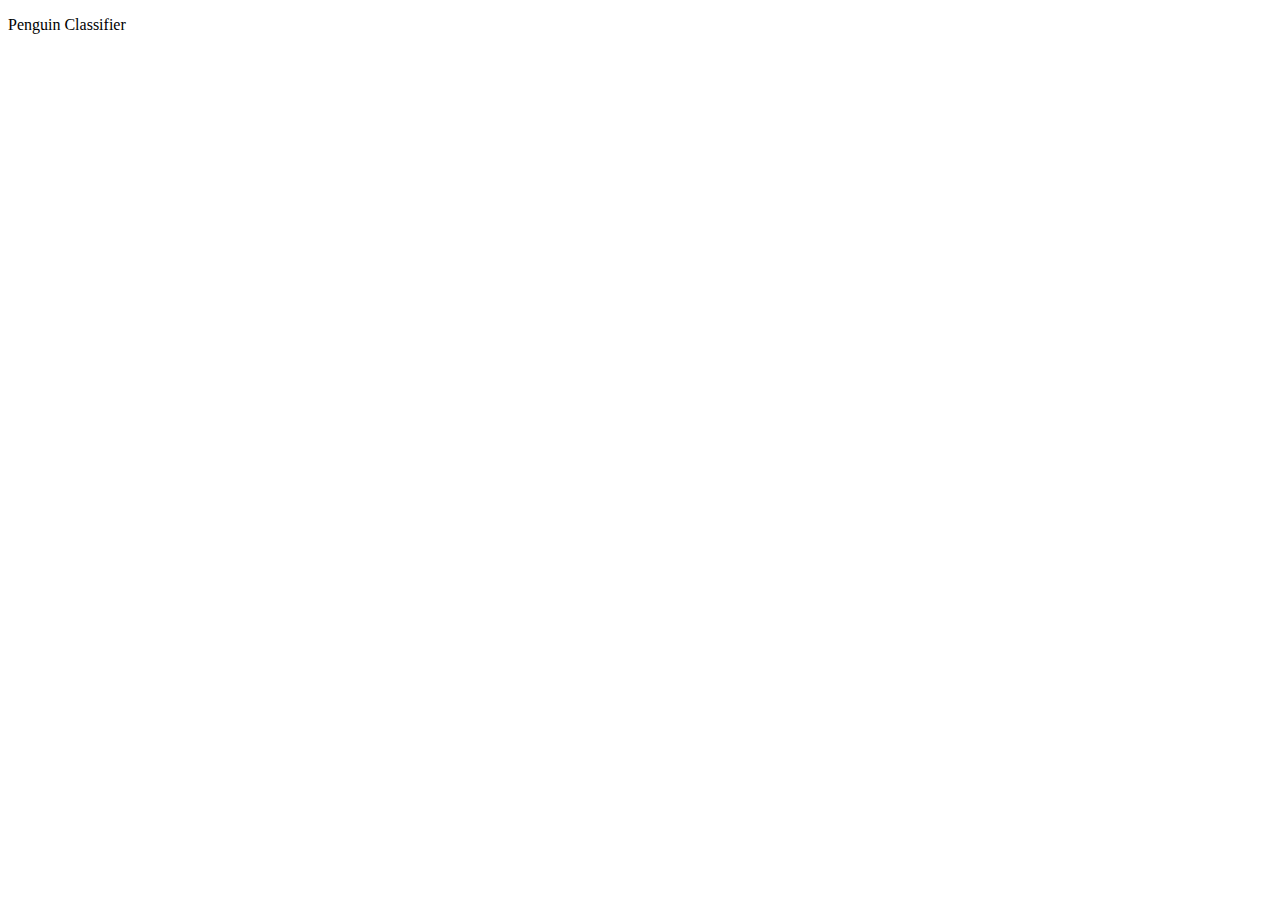
==== Pages/index.html @ 46d03ef9 "Created a css file for the index page, added a custom font from Google Fonts" ====
<!DOCTYPE html>
<html lang="en">
<head>
    <meta charset="UTF-8">
    <meta name="viewport" content="width=device-width, initial-scale=1.0">
    <title>Pengiun Classifier</title>
    <link rel="stylesheet" href="/Styles/index.css">
    <link rel="preconnect" href="https://fonts.googleapis.com">
    <link rel="preconnect" href="https://fonts.gstatic.com" crossorigin>
    <link href="https://fonts.googleapis.com/css2?family=Kanit:ital,wght@0,100;0,400;0,500;0,800;1,100&display=swap" rel="stylesheet">
</head>
<body>
    <div id="main">
        <div id="header">
            <p>
                Penguin Classifier
            </p>
        </div>
    </div>
</body>
</html>
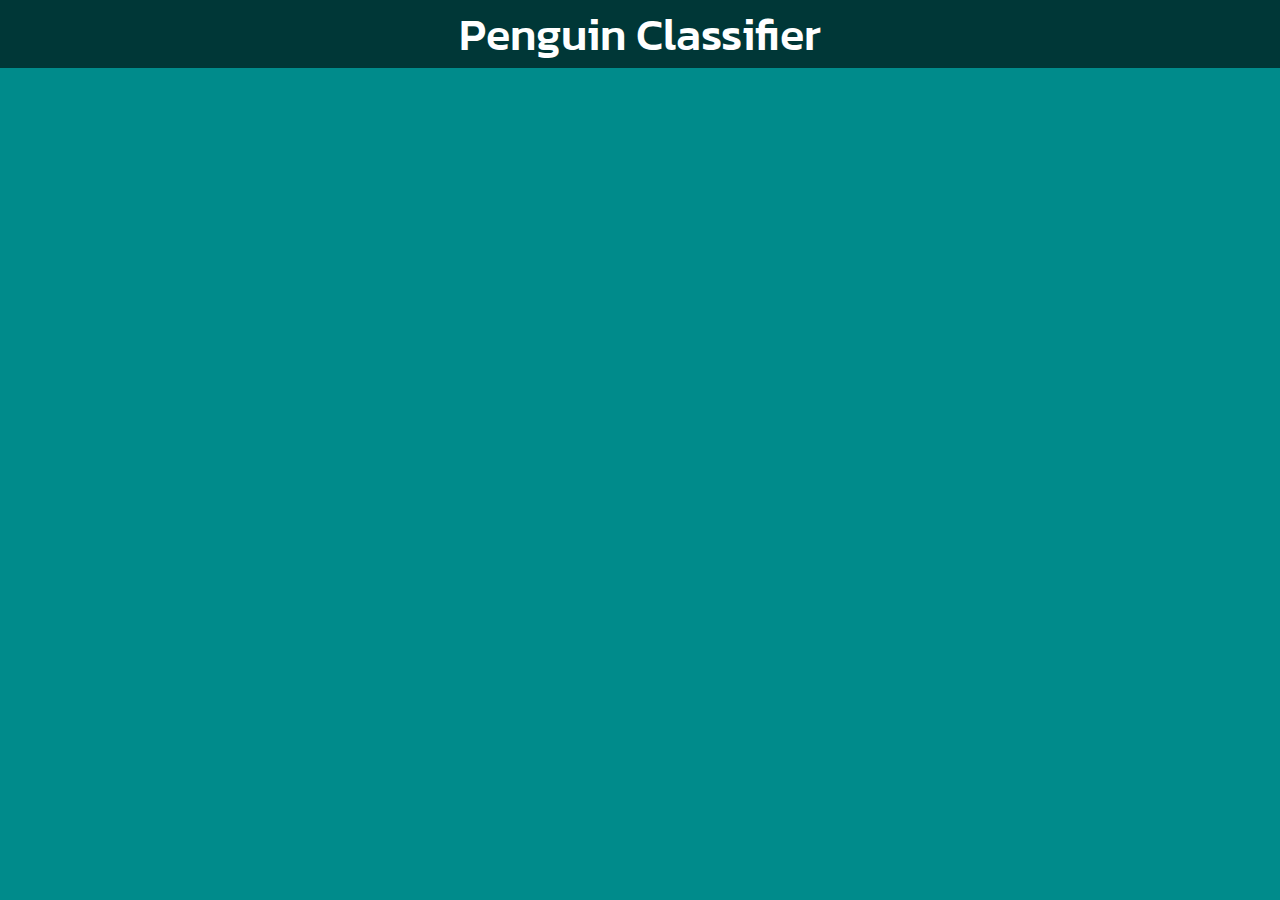
==== commit c14476bf: "Added backround image, set a title and a header design" ====
--- a/Pages/index.html
+++ b/Pages/index.html
@@ -12,9 +12,12 @@
 <body>
     <div id="main">
         <div id="header">
-            <p>
+            <div id="logo">
+                
+            </div>
+            <h1 id="mainTitle">
                 Penguin Classifier
-            </p>
+            </h1>
         </div>
     </div>
 </body>
--- a/Styles/index.css
+++ b/Styles/index.css
@@ -0,0 +1,35 @@
+*{
+    margin: 0;
+    padding: 0;
+}
+
+body{
+    background-image: url('/Images/background.jpeg');
+    background-size: cover;
+    background-position: center bottom;
+    background-color: darkcyan; /*fallback in case that the picture cant load*/
+}
+
+#main{
+    height: 100vh;
+    display: flex;
+    flex-direction: column;
+    justify-content: space-between;
+    align-items: center;
+}
+
+#header{
+    display: flex;
+    flex-direction: row;
+    justify-content: center;
+    width: 100%;
+    background-color: rgb(0, 0, 0, 0.6);
+}
+
+#mainTitle{
+    background-color: transparent;
+    color: white;
+    font-family: 'Kanit', sans-serif;
+    font-size: 5vh;
+    font-weight: 500;
+}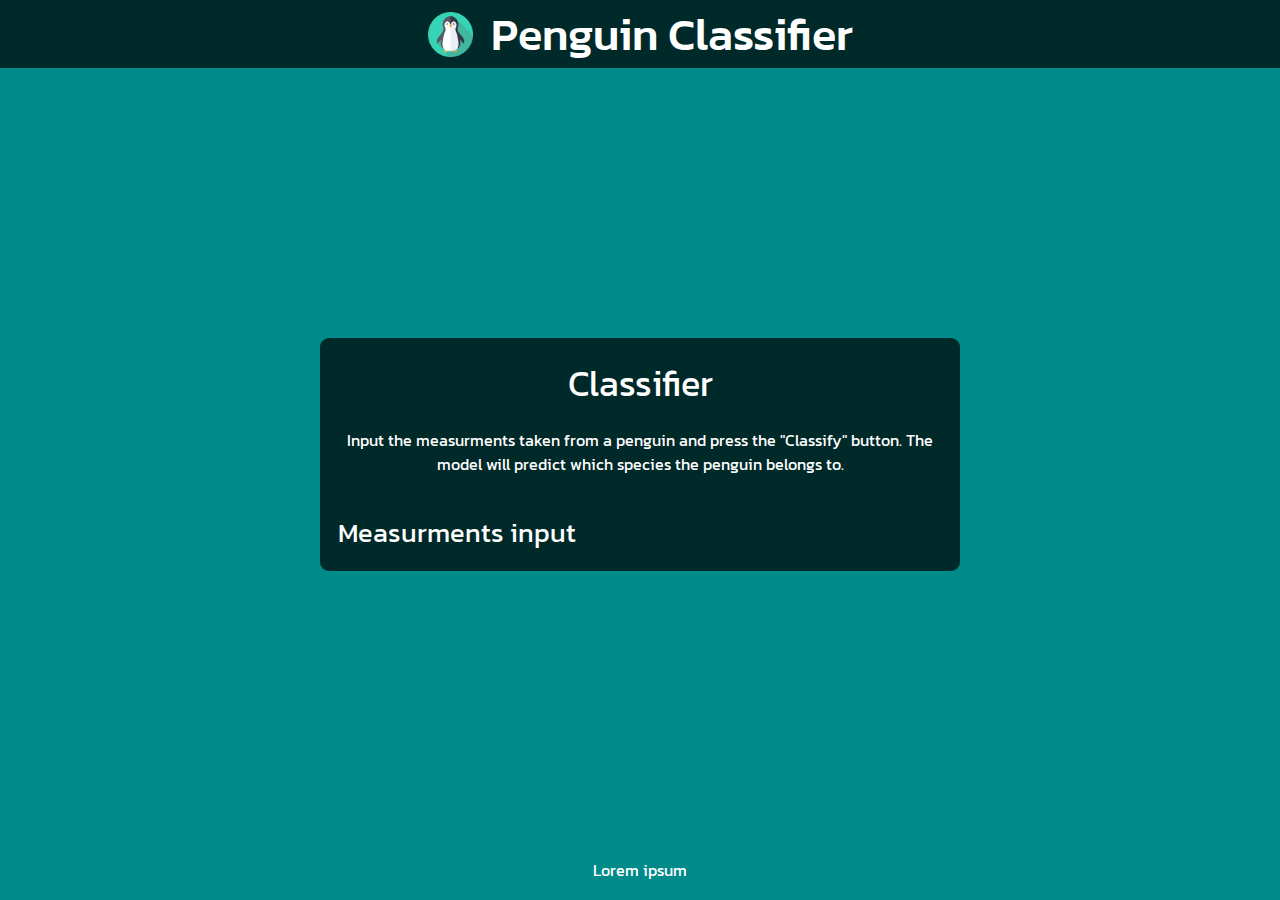
==== commit db2714da: "Started implementing input section of the page" ====
--- a/Pages/index.html
+++ b/Pages/index.html
@@ -12,13 +12,26 @@
 <body>
     <div id="main">
         <div id="header">
-            <div id="logo">
-                
-            </div>
+            <img id="logo" src="/Images/penguin_icon.png" alt="icon">
             <h1 id="mainTitle">
                 Penguin Classifier
             </h1>
         </div>
+        <div id="main_content">
+            <div id="content_text">
+                <p id="content_title">Classifier</p>
+                <p id="content_description">Input the measurments taken from a penguin and press the "Classify" button. The model will predict which species the penguin belongs to.</p>
+            </div>
+            <div id="measurments">
+                <p id="measurment_title">Measurments input</p>
+                <div id="inputs">
+                    
+                </div>
+            </div>
+        </div>
+        <div id="footer">
+            <p>Lorem ipsum</p>
+        </div>
     </div>
 </body>
 </html>--- a/Styles/index.css
+++ b/Styles/index.css
@@ -8,6 +8,13 @@
     background-size: cover;
     background-position: center bottom;
     background-color: darkcyan; /*fallback in case that the picture cant load*/
+}
+
+p{
+    color: white;
+    font-family: 'Kanit', sans-serif;
+    text-align: center;
+    margin: 2vh 2vh;
 }
 
 #main{
@@ -22,14 +29,43 @@
     display: flex;
     flex-direction: row;
     justify-content: center;
+    align-items: center;
     width: 100%;
-    background-color: rgb(0, 0, 0, 0.6);
+    background-color: rgb(0, 0, 0, 0.7);
 }
 
 #mainTitle{
-    background-color: transparent;
     color: white;
     font-family: 'Kanit', sans-serif;
     font-size: 5vh;
     font-weight: 500;
+}
+
+#logo{
+    height: 5vh;
+    margin-right: 2vh;
+}
+
+#main_content{
+    border-radius: 1vh;
+    display: flex;
+    flex-direction: column;
+    width: 50%;
+    background-color: rgb(0,0,0,0.7);
+}
+
+#content_title{
+    color: white;
+    font-family: 'Kanit', sans-serif;
+    font-size: 4vh;
+}
+
+#measurment_title{
+    font-size: 3vh;
+}
+
+#measurments{
+    display: flex;
+    flex-direction: column;
+    align-items: start;
 }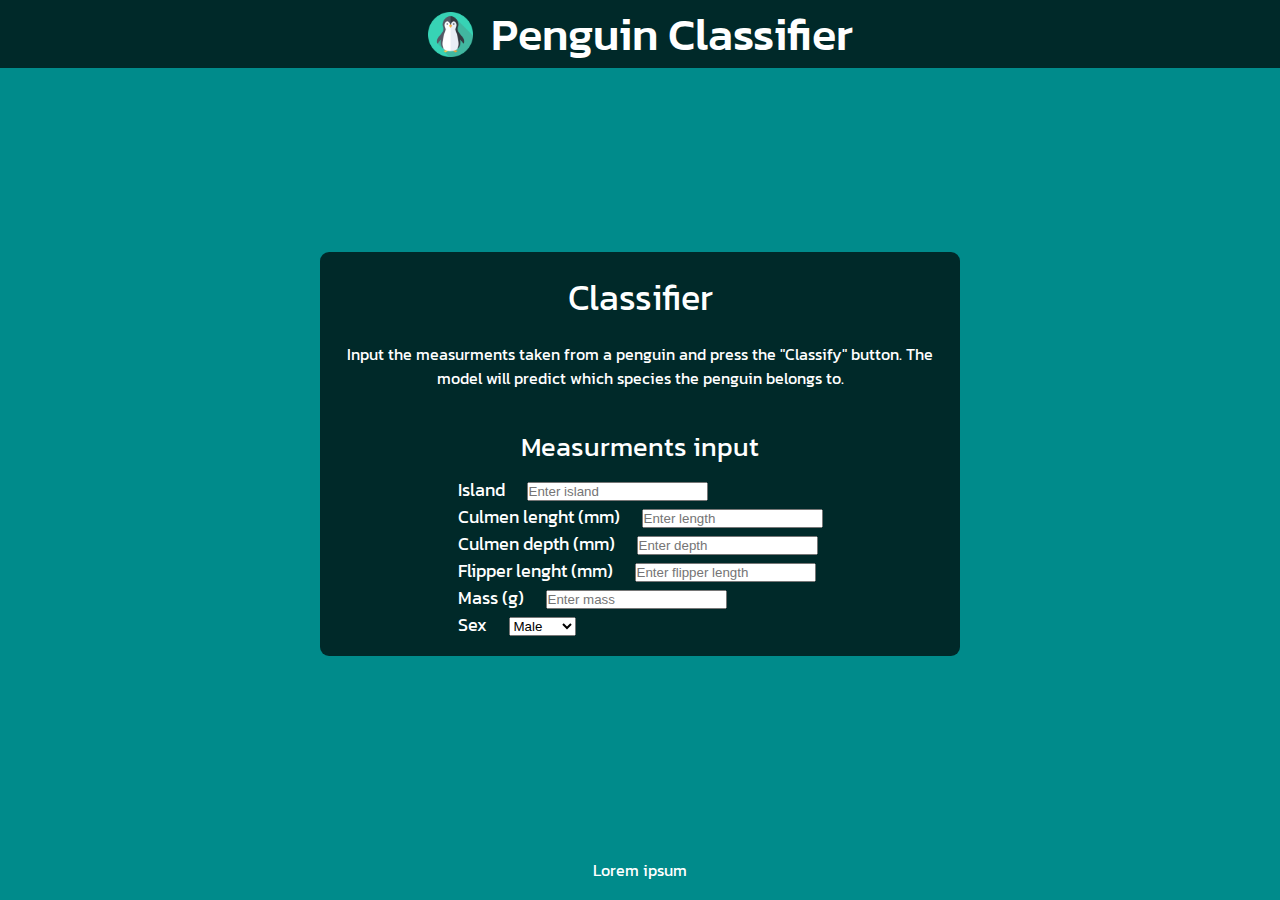
==== commit bc8df773: "Added input fields and submit button" ====
--- a/Pages/index.html
+++ b/Pages/index.html
@@ -25,7 +25,36 @@
             <div id="measurments">
                 <p id="measurment_title">Measurments input</p>
                 <div id="inputs">
-                    
+                    <form action="">
+                        <div>
+                            <label for="island">Island</label>
+                            <input type="text" id="island" placeholder="Enter island">
+                        </div>
+                        <div>
+                            <label for="culmen_l">Culmen lenght (mm)</label>
+                            <input type="text" id="culmen_l" placeholder="Enter length">
+                        </div>
+                        <div>
+                            <label for="culmen_d">Culmen depth (mm)</label>
+                            <input type="text" id="culmen_d" placeholder="Enter depth">
+                        </div>
+                        <div>
+                            <label for="flipper">Flipper lenght (mm)</label>
+                            <input type="text" id="flipper" placeholder="Enter flipper length">
+                        </div>
+                        <div>
+                            <label for="mass">Mass (g)</label>
+                            <input type="text" id="mass" placeholder="Enter mass">
+                        </div>
+                        <div>
+                            <label for="sex">Sex</label>
+                            <select name="sex" id="sex">
+                                <option value="MALE">Male</option>
+                                <option value="FEMALE">Female</option>
+                                <option value="NA">NA</option>
+                            </select>
+                        </div>
+                    </form>
                 </div>
             </div>
         </div>
--- a/Styles/index.css
+++ b/Styles/index.css
@@ -61,11 +61,32 @@
 }
 
 #measurment_title{
+    margin-bottom: 1vh;
     font-size: 3vh;
 }
 
 #measurments{
     display: flex;
     flex-direction: column;
+    align-items: center;
+}
+
+#inputs{
+    margin-top: 0vh;
+    margin-bottom: 2vh;
+    display: flex;
+    flex-direction: column;
     align-items: start;
+}
+
+#p1{
+    margin-top: 1vh;
+    margin-bottom: 0vh;
+}
+
+label{
+    font-family: 'Kanit', sans-serif;
+    color: white;
+    margin-right: 2vh;
+    font-size: 2vh;
 }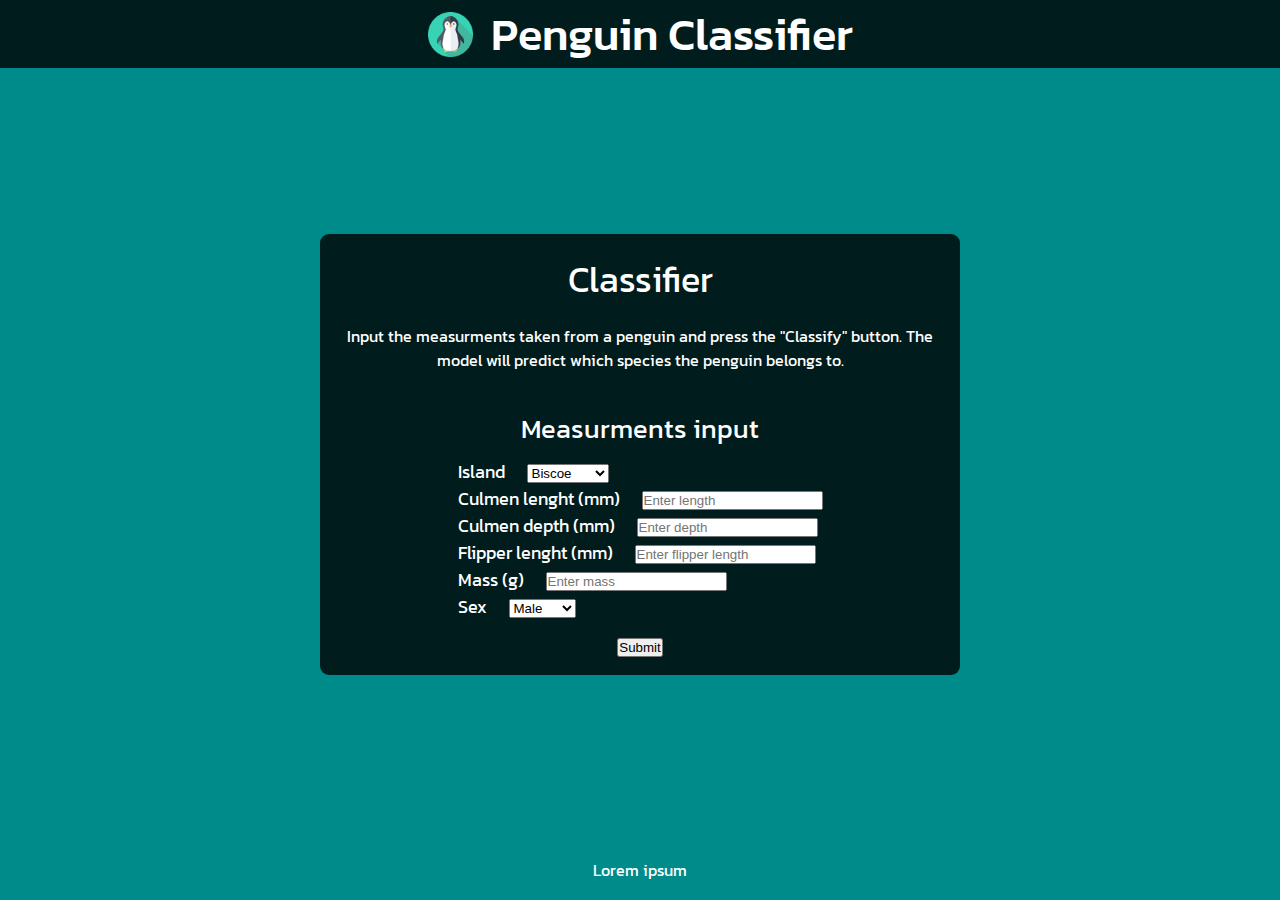
==== commit bb541744: "Started implementing communication with the azure endpoint" ====
--- a/Pages/index.html
+++ b/Pages/index.html
@@ -24,38 +24,94 @@
             </div>
             <div id="measurments">
                 <p id="measurment_title">Measurments input</p>
-                <div id="inputs">
-                    <form action="">
-                        <div>
-                            <label for="island">Island</label>
-                            <input type="text" id="island" placeholder="Enter island">
+                    <form id="myForm">
+                        <div id="options">
+                            <div>
+                                <label for="island">Island</label>
+                                <select name="island" id="island">
+                                    <option value="Biscoe">Biscoe</option>
+                                    <option value="Dream">Dream</option>
+                                    <option value="Torgersen">Torgersen</option>
+                                </select>
+                            </div>
+                            <div>
+                                <label for="culmen_l">Culmen lenght (mm)</label>
+                                <input type="text" id="culmen_l" placeholder="Enter length">
+                            </div>
+                            <div>
+                                <label for="culmen_d">Culmen depth (mm)</label>
+                                <input type="text" id="culmen_d" placeholder="Enter depth">
+                            </div>
+                            <div>
+                                <label for="flipper">Flipper lenght (mm)</label>
+                                <input type="text" id="flipper" placeholder="Enter flipper length">
+                            </div>
+                            <div>
+                                <label for="mass">Mass (g)</label>
+                                <input type="text" id="mass" placeholder="Enter mass">
+                            </div>
+                            <div>
+                                <label for="sex">Sex</label>
+                                <select name="sex" id="sex">
+                                    <option value="MALE">Male</option>
+                                    <option value="FEMALE">Female</option>
+                                    <option value="NA">NA</option>
+                                </select>
+                            </div>
                         </div>
-                        <div>
-                            <label for="culmen_l">Culmen lenght (mm)</label>
-                            <input type="text" id="culmen_l" placeholder="Enter length">
-                        </div>
-                        <div>
-                            <label for="culmen_d">Culmen depth (mm)</label>
-                            <input type="text" id="culmen_d" placeholder="Enter depth">
-                        </div>
-                        <div>
-                            <label for="flipper">Flipper lenght (mm)</label>
-                            <input type="text" id="flipper" placeholder="Enter flipper length">
-                        </div>
-                        <div>
-                            <label for="mass">Mass (g)</label>
-                            <input type="text" id="mass" placeholder="Enter mass">
-                        </div>
-                        <div>
-                            <label for="sex">Sex</label>
-                            <select name="sex" id="sex">
-                                <option value="MALE">Male</option>
-                                <option value="FEMALE">Female</option>
-                                <option value="NA">NA</option>
-                            </select>
-                        </div>
+                        <button type="button" onclick="submitForm()">Submit</button>
                     </form>
-                </div>
+                    <div id="resultContainer"></div>
+                    <script>
+                        function submitForm(){
+                            var island_Val = document.getElementById('island').value;
+                            var culmen_l_Val = document.getElementById('culmen_l').value;
+                            var culmen_d_Val = document.getElementById('culmen_d').value;
+                            var flipper_Val = document.getElementById('flipper').value;
+                            var mass_Val = document.getElementById('mass').value;
+                            var sex_Val = document.getElementById('sex').value;
+
+                            var inputData = {
+                                Inputs: {
+                                    data: [
+                                        {
+                                            island: island_Val,
+                                            culmen_length_mm: culmen_l_Val,
+                                            culmen_depth_mm: culmen_d_Val,
+                                            flipper_length_mm: flipper_Val,
+                                            body_mass_g: mass_Val,
+                                            sex: sex_Val
+                                        }
+                                    ]
+                                },
+                                GlobalParameters: {
+                                    method: 'predict'
+                                }
+                             };
+                             
+                            var endpointURL = "http://523bf5a5-e167-4319-ab0a-5371a436cd30.germanywestcentral.azurecontainer.io/score";
+                            
+                            var requestOptions = {
+                                method: 'POST',
+                                headers: {
+                                    'Content-Type': 'application/json',
+                                },
+                                body: JSON.stringify(inputData),
+                            };
+
+                            // Make the fetch request
+                            fetch(endpointURL, requestOptions)
+                                .then(response => response.json())
+                                .then(data => {
+                                    // Display the returned data
+                                    document.getElementById('resultContainer').innerHTML = JSON.stringify(data, null, 2);
+                                })
+                                .catch(error => {
+                                    console.error('Error:', error);
+                                    // Handle errors as needed
+                                });
+                        }
+                    </script>
             </div>
         </div>
         <div id="footer">
--- a/Styles/index.css
+++ b/Styles/index.css
@@ -31,7 +31,7 @@
     justify-content: center;
     align-items: center;
     width: 100%;
-    background-color: rgb(0, 0, 0, 0.7);
+    background-color: rgb(0, 0, 0, 0.8);
 }
 
 #mainTitle{
@@ -51,7 +51,7 @@
     display: flex;
     flex-direction: column;
     width: 50%;
-    background-color: rgb(0,0,0,0.7);
+    background-color: rgb(0,0,0,0.8);
 }
 
 #content_title{
@@ -69,14 +69,7 @@
     display: flex;
     flex-direction: column;
     align-items: center;
-}
-
-#inputs{
-    margin-top: 0vh;
-    margin-bottom: 2vh;
-    display: flex;
-    flex-direction: column;
-    align-items: start;
+    justify-content: center;
 }
 
 #p1{
@@ -89,4 +82,16 @@
     color: white;
     margin-right: 2vh;
     font-size: 2vh;
+}
+
+form{
+    display: flex;
+    flex-direction: column;
+    align-items: center;
+    justify-content: center;
+    margin-bottom: 2vh;
+}
+
+button{
+    margin-top: 2vh;
 }